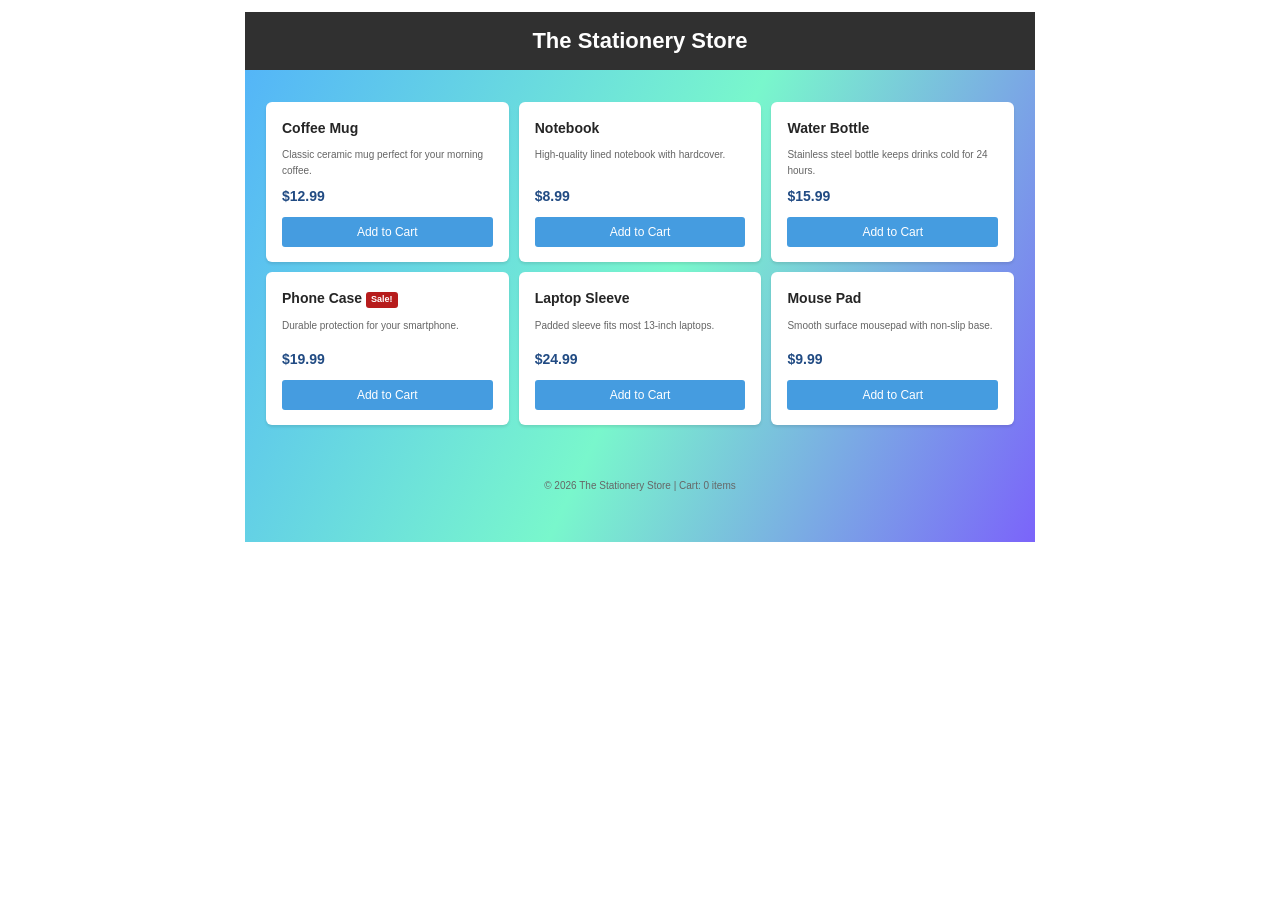
==== lab 6/index.html @ 9e029516 "Add files via upload" ====
<!DOCTYPE html>
<html lang="en">
<head>
  <meta charset="UTF-8">
  <meta name="viewport" content="width=device-width, initial-scale=1.0">
  <title>The Stationery Store</title>
  <link rel="stylesheet" href="style.css">
</head>
<body>
  <div class="store">
    <header><h1>The Stationery Store</h1></header>
    <main>
      <div class="products">
        <article class="card"><h2>Coffee Mug</h2><p>Classic ceramic mug perfect for your morning coffee.</p><strong>$12.99</strong><button type="button">Add to Cart</button></article>
        <article class="card"><h2>Notebook</h2><p>High-quality lined notebook with hardcover.</p><strong>$8.99</strong><button type="button">Add to Cart</button></article>
        <article class="card"><h2>Water Bottle</h2><p>Stainless steel bottle keeps drinks cold for 24 hours.</p><strong>$15.99</strong><button type="button">Add to Cart</button></article>
        <article class="card"><h2>Phone Case <span class="sale">Sale!</span></h2><p>Durable protection for your smartphone.</p><strong>$19.99</strong><button type="button">Add to Cart</button></article>
        <article class="card"><h2>Laptop Sleeve</h2><p>Padded sleeve fits most 13-inch laptops.</p><strong>$24.99</strong><button type="button">Add to Cart</button></article>
        <article class="card"><h2>Mouse Pad</h2><p>Smooth surface mousepad with non-slip base.</p><strong>$9.99</strong><button type="button">Add to Cart</button></article>
      </div>
    </main>
    <footer><p>&copy; 2026 The Stationery Store <span id="cart-status" aria-live="polite">| Cart: 0 items</span></p></footer>
  </div>
  <script src="script.js"></script>
</body>
</html>
---- lab 6/style.css ----
* { box-sizing: border-box; }
body { margin: 0; font-family: Arial, Helvetica, sans-serif; color: #252525; background: #fff; }
.store { max-width: 790px; margin: 12px auto; min-height: 530px; background: linear-gradient(115deg, #52b2fa 0%, #79f7cc 53%, #7b64fa 100%); }
header { background: #303030; padding: 16px 12px; text-align: center; color: white; }
h1 { margin: 0; font-size: 22px; }
main { padding: 32px 21px 0; }
.products { display: grid; grid-template-columns: repeat(3, minmax(0, 1fr)); gap: 10.2px; }
.card { background: white; border-radius: 6px; padding: 17px 16px 15px; min-height: 153px; display: flex; flex-direction: column; box-shadow: 0 2px 3px rgba(0,0,0,.1); transition: background-color .15s, box-shadow .15s; }
.card:hover { background: #f7fbff; box-shadow: 0 5px 12px rgba(0,0,0,.18); }
h2 { margin: 0 0 10px; font-size: 14px; line-height: 1.3; }
.card p { margin: 0 0 9px; font-size: 10px; color: #656565; line-height: 1.6; flex: 1; }
.card strong { display: block; color: #214b83; font-size: 14px; margin-bottom: 13px; }
button { width: 100%; border: 0; background: #459ce0; color: white; border-radius: 3px; padding: 8px 10px; cursor: pointer; font-size: 12px; }
button:hover, button:focus-visible { background: #2069ad; }
.sale { display: inline-block; vertical-align: middle; background: #b71c1c; color: white; padding: 2px 5px; border-radius: 3px; font-size: 9px; }
footer { text-align: center; padding: 45px 12px 34px; font-size: 10px; color: #666; }
@media (max-width: 700px) { .store { margin: 0 auto; } .products { grid-template-columns: repeat(2, minmax(0,1fr)); gap: 10.2px; } }
@media (max-width: 480px) { .store { min-height: 100vh; } header { padding: 22px 10px; } h1 { font-size: 29px; } main { padding: 46px 32px 0; } .products { grid-template-columns: 1fr; gap: 16px; } .card { min-height: 210px; padding: 17px 16px; } h2 { font-size: 20px; } .card p { font-size: 13px; line-height: 1.7; } .card strong { font-size: 18px; } button { padding: 12px; font-size: 15px; } }
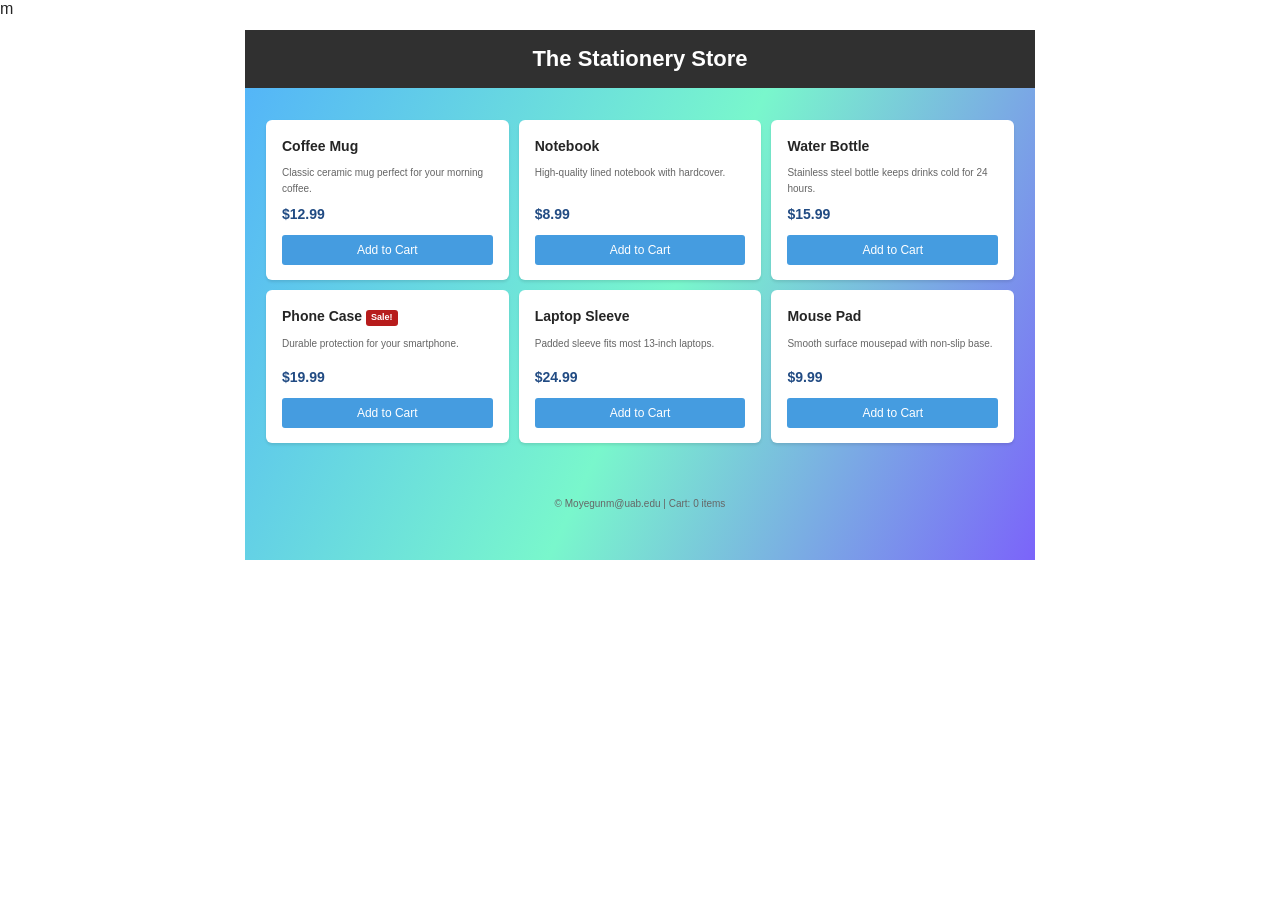
==== commit d110da0d: "Update footer email address in index.html" ====
--- a/lab 6/index.html
+++ b/lab 6/index.html
@@ -1,4 +1,4 @@
-<!DOCTYPE html>
+m<!DOCTYPE html>
 <html lang="en">
 <head>
   <meta charset="UTF-8">
@@ -19,7 +19,7 @@
         <article class="card"><h2>Mouse Pad</h2><p>Smooth surface mousepad with non-slip base.</p><strong>$9.99</strong><button type="button">Add to Cart</button></article>
       </div>
     </main>
-    <footer><p>&copy; 2026 The Stationery Store <span id="cart-status" aria-live="polite">| Cart: 0 items</span></p></footer>
+    <footer><p>&copy; Moyegunm@uab.edu <span id="cart-status" aria-live="polite">| Cart: 0 items</span></p></footer>
   </div>
   <script src="script.js"></script>
 </body>
